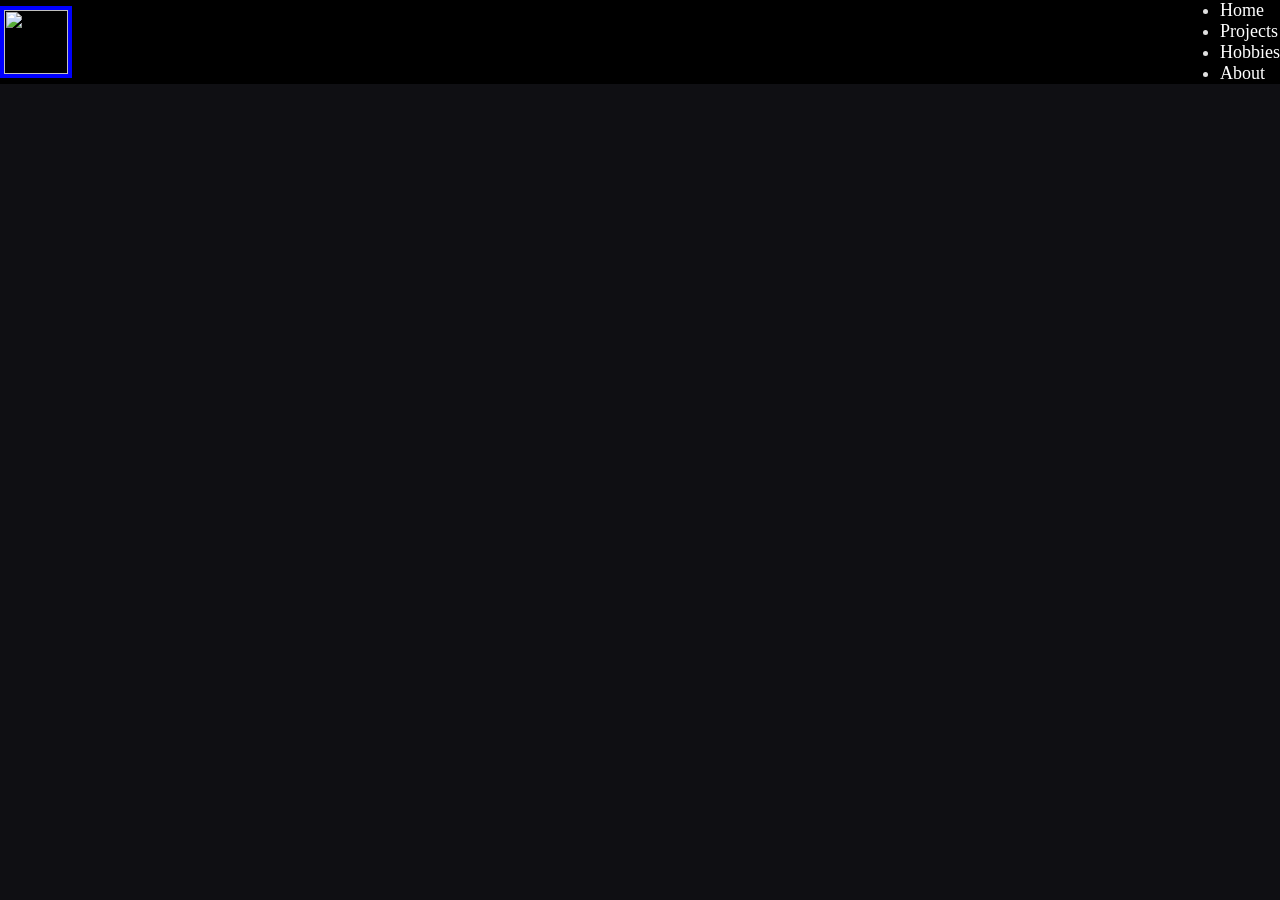
==== index.html @ a89c6887 "re-edited the whole of index.html "starting to make an image of how i want the website to be" added " ====
<!DOCTYPE html>
<html lang="en">
<head>
    <meta charset="UTF-8">
    <meta name="viewport" content="width=device-width" initial-scale="1.0">
    <title>JackForce Website</title>
    <link rel="stylesheet" href="style.css">
</head>
<body>
    <header>
        <nav>
            <img src="assets/my-icon.jpg" class="nav-bar-icon" width="64px" height="64px">
            <ul class="nav-links">
                <li><a href="index.html" class="nav-bar-links">Home</a></li>
                <li><a href="projects.html" class="nav-bar-links">Projects</a></li>
                <li><a href="hobbies.html" class="nav-bar-links">Hobbies</a></li>
                <li><a href="about.html" class="nav-bar-links">About</a></li>
            </ul>
        </nav>
    </header>

    <main>
        <section class="hero">
            <div class="hero-content">
                <h1>Hey there, I'm <span>Radwan</span></h1>
                <p class="subtitle">Technology Enthusiast</p>
                <p class="description">
                    I try to build stuff from making an RC BLE controlled car to local homelab project, A bit of everything from software and hardware</p>
                <div class="hero-buttons">
                    <a href="projects.html" class="primary-btn">View Projects</a>
                    <a href="#terminal" class="secondary-btn">Terminal [~]</a>
                </div>
            </div>
        </section>
    </main>

</body>
<script src="script.js"></script>
</html>
---- style.css ----
:root {
    --bg-color: #0f0f13;
    --text-main: #e0e0e0;
    --accent-glow: #00ffcc;
}
* {
    margin: 0;
    padding: 0;
}
body {
    background-image: url(assets/background.jpg);
    background-color: var(--bg-color);
    background-size: cover;
    background-position: center;
    background-attachment: fixed;
    background-repeat: no-repeat;
    color: var(--text-main);
}
header {
    width: 100%;
    background-color: rgba(31,40,51, 0.95);
    position: fixed;
    top: 0;
}
nav {
    background-color: black;
    display: flex;
    justify-content: space-between;
    align-items: center;
    transition: 0.3s ease;
    text-shadow:var(--accent-glow) ;
    font-size: large;
}
.nav-bar-icon {
    border: 4px solid blue;
    align-items: center;
    display: flex;
}
nav a {
    text-decoration: none;
    color: white;
}
nav a:hover {
    text-decoration: none;
    color: bisque;
    cursor: pointer;
}
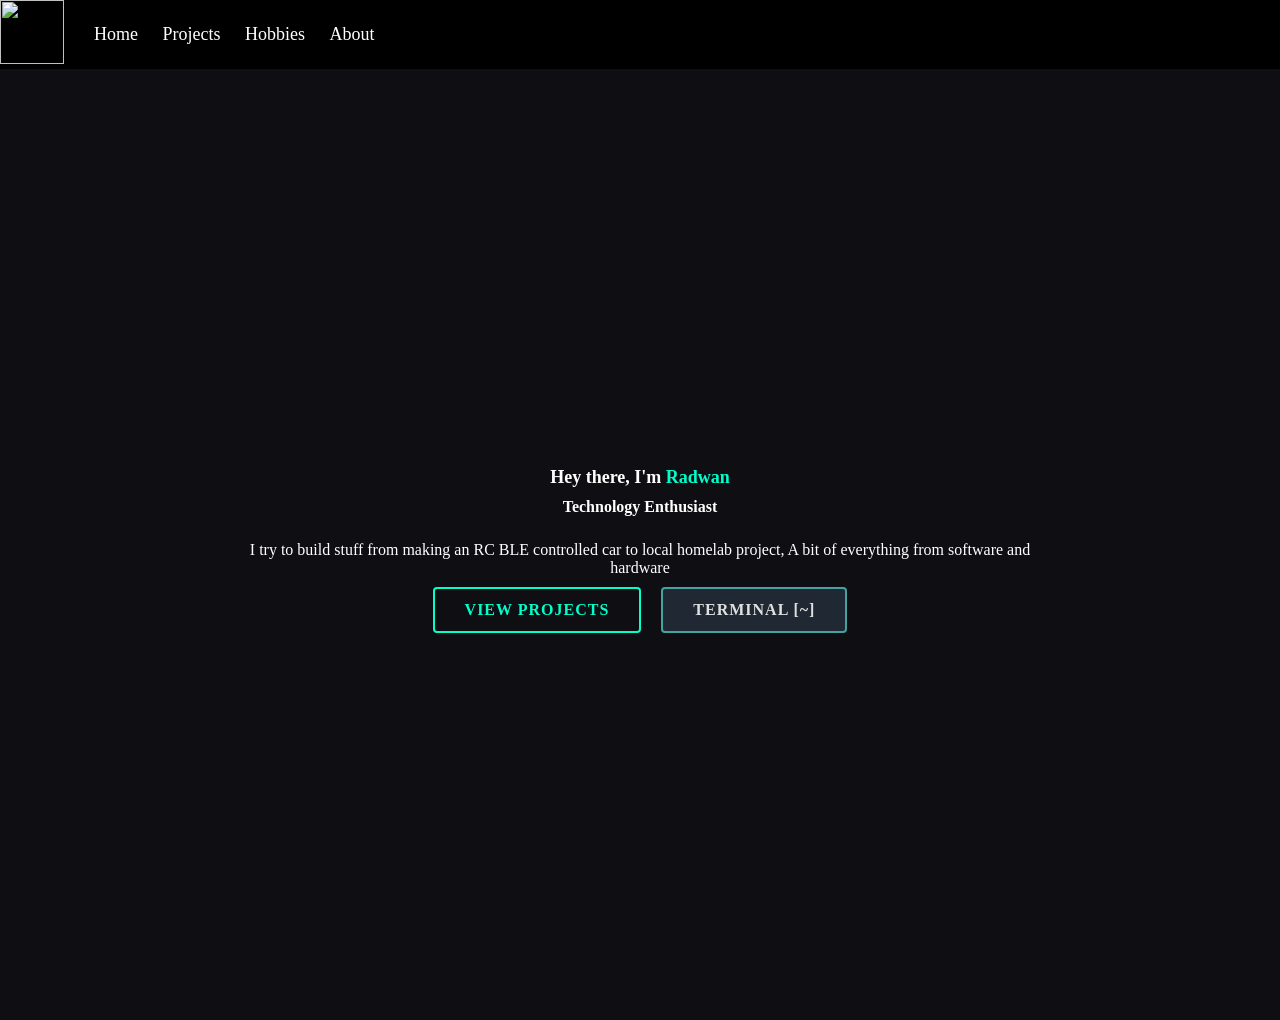
==== commit 8e1c067c: "got the home page semi finished and looking good, added the first skeleton basic stuff in every html" ====
--- a/index.html
+++ b/index.html
@@ -9,13 +9,15 @@
 <body>
     <header>
         <nav>
-            <img src="assets/my-icon.jpg" class="nav-bar-icon" width="64px" height="64px">
-            <ul class="nav-links">
-                <li><a href="index.html" class="nav-bar-links">Home</a></li>
-                <li><a href="projects.html" class="nav-bar-links">Projects</a></li>
-                <li><a href="hobbies.html" class="nav-bar-links">Hobbies</a></li>
-                <li><a href="about.html" class="nav-bar-links">About</a></li>
-            </ul>
+            <a href="https://minecraft.wiki/" class="nav-bar-icon">
+            <img src="assets/my-icon.jpg"  width="64px" height="64px">
+            </a>
+            <div class="nav-links">
+                <a href="index.html" class="nav-bar-links">Home</a>
+                <a href="projects.html" class="nav-bar-links">Projects</a>
+                <a href="hobbies.html" class="nav-bar-links">Hobbies</a>
+                <a href="about.html" class="nav-bar-links">About</a>
+            </div>
         </nav>
     </header>
 
@@ -27,8 +29,8 @@
                 <p class="description">
                     I try to build stuff from making an RC BLE controlled car to local homelab project, A bit of everything from software and hardware</p>
                 <div class="hero-buttons">
-                    <a href="projects.html" class="primary-btn">View Projects</a>
-                    <a href="#terminal" class="secondary-btn">Terminal [~]</a>
+                    <a href="projects.html" class="btn primary-btn">View Projects</a>
+                    <a href="#terminal" class="btn secondary-btn">Terminal [~]</a>
                 </div>
             </div>
         </section>
--- a/style.css
+++ b/style.css
@@ -2,6 +2,7 @@
     --bg-color: #0f0f13;
     --text-main: #e0e0e0;
     --accent-glow: #00ffcc;
+    --accent-dark: #45a29e;
 }
 * {
     margin: 0;
@@ -25,27 +26,99 @@
 nav {
     background-color: black;
     display: flex;
-    justify-content: space-between;
     align-items: center;
     transition: 0.3s ease;
     text-shadow:var(--accent-glow) ;
     font-size: large;
 }
-.nav-bar-icon {
-    border: 4px solid blue;
+.nav-bar-icon .img {
+    border: 2px solid var(--accent-dark);
     align-items: center;
-    display: flex;
+    display: block;
+    transition: 0.3s ease;
+    border-radius: 4px;
+
 }
-nav a {
+.nav-bar-icon img:hover {
+    border-color: var(--accent-glow);
+}
+.nav-links {
+    align-items: center left;
+    padding: 20px;
+}
+.nav-links a {
     text-decoration: none;
     color: white;
+    margin: 10px;
 }
-nav a:hover {
+.nav-links a:hover {
     text-decoration: none;
     color: bisque;
     cursor: pointer;
 }
+.hero {
+    min-height: 100vh;
+    display: flex;
+    justify-content: center;
+    align-items: center;
+    text-align: center;
+    padding: 100px 20px 20px;
+}
+.hero-content {
+    max-width: 800px;
+}
+.hero h1 {
+    font-size: large;
+    color: white;
+    margin-bottom: 10px;
+}
+.hero h1 span {
+    color: var(--accent-glow);
+}
+.subtitle {
+    font-size: medium;
+    color:  white;
+    margin-bottom: 25px;
+    font-weight: bold;
+}
+.description {
+    font-size: medium;
+    color: white;
+    margin-left: auto;
+    margin-right: auto;
+    margin-bottom: 10px;
+}
+.hero-buttons {
+    display: flex;
+    justify-content: center;
+    gap: 20px;
+}
+.btn {
+    text-decoration: none;
+    padding: 12px 30px;
+    font-size: medium;
+    font-weight: bold;
+    border-radius: 4px;
+    transition:all 0.3s ease;
+    text-transform: uppercase;
+    letter-spacing: 1px;
+}
+.primary-btn {
+    background-color: transparent;
+    color: var(--accent-glow);
+    border: 2px solid var(--accent-glow);
+}
+.primary-btn:hover {
+    background-color: beige;
+    color: var(--bg-color);
+}
+.secondary-btn {
+    background-color: #1f2833;
+    color: var(--text-main);
+    border: 2px solid var(--accent-dark);
+}
+.secondary-btn:hover {
+    color: beige ;
+    border-color: beige;
+}
 
-
-
-
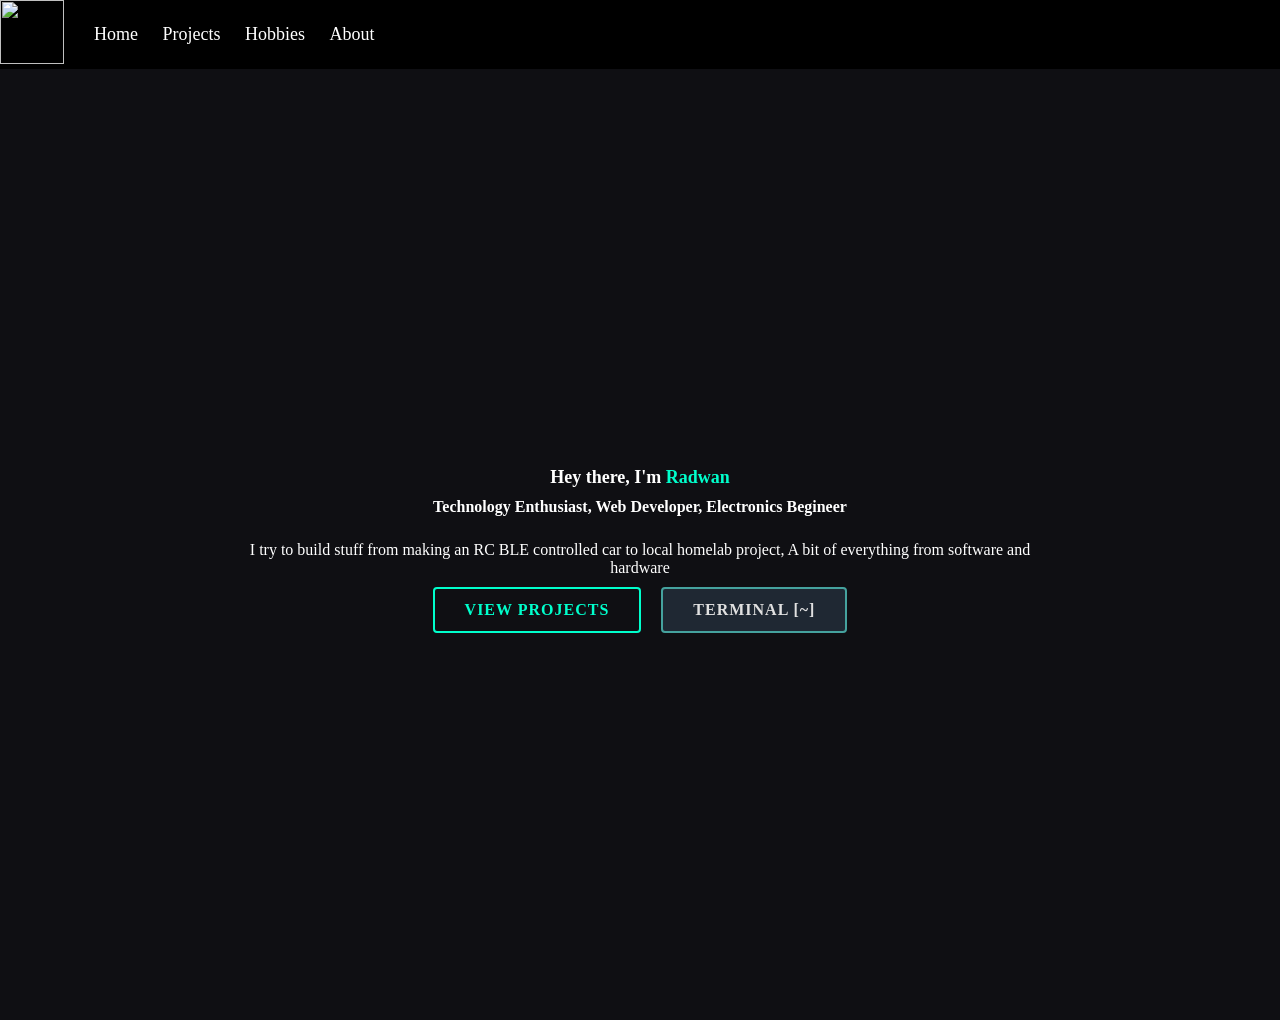
==== commit 7303f056: "added more logos and pictures of projects to assets, added all the projects i want to display on the" ====
--- a/index.html
+++ b/index.html
@@ -25,7 +25,7 @@
         <section class="hero">
             <div class="hero-content">
                 <h1>Hey there, I'm <span>Radwan</span></h1>
-                <p class="subtitle">Technology Enthusiast</p>
+                <p class="subtitle">Technology Enthusiast, Web Developer, Electronics Begineer</p>
                 <p class="description">
                     I try to build stuff from making an RC BLE controlled car to local homelab project, A bit of everything from software and hardware</p>
                 <div class="hero-buttons">
@@ -35,7 +35,6 @@
             </div>
         </section>
     </main>
-
 </body>
 <script src="script.js"></script>
 </html>
--- a/style.css
+++ b/style.css
@@ -3,12 +3,66 @@
     --text-main: #e0e0e0;
     --accent-glow: #00ffcc;
     --accent-dark: #45a29e;
+    --dark-grey: #1f2833;
 }
 * {
     margin: 0;
     padding: 0;
 }
 body {
+    background-color: black;
+}
+footer {
+    color: white;
+    text-align: left;
+    display: block;
+}
+header {
+    width: 100%;
+    background-color: rgba(31,40,51, 0.95);
+    position: fixed;
+    top: 0;
+}
+nav {
+    background-color: black;
+    display: flex;
+    align-items: center;
+    transition: 0.3s ease;
+    text-shadow:var(--accent-glow) ;
+    font-size: large;
+}
+.nav-bar-icon .img {
+    border: 2px solid var(--accent-dark);
+    align-items: center;
+    display: block;
+    transition: 0.3s ease;
+    border-radius: 4px;
+
+}
+.nav-bar-icon img:hover {
+    border-color: var(--accent-glow);
+}
+.nav-links {
+    align-items: center left;
+    padding: 20px;
+}
+.nav-links a {
+    text-decoration: none;
+    color: white;
+    margin: 10px;
+}
+.nav-links a:hover {
+    text-decoration: none;
+    color: bisque;
+    cursor: pointer;
+}
+.hero {
+    min-height: 100vh;
+    display: flex;
+    justify-content: center;
+    align-items: center;
+    text-align: center;
+    padding: 100px 20px 20px;
     background-image: url(assets/background.jpg);
     background-color: var(--bg-color);
     background-size: cover;
@@ -17,53 +71,6 @@
     background-repeat: no-repeat;
     color: var(--text-main);
 }
-header {
-    width: 100%;
-    background-color: rgba(31,40,51, 0.95);
-    position: fixed;
-    top: 0;
-}
-nav {
-    background-color: black;
-    display: flex;
-    align-items: center;
-    transition: 0.3s ease;
-    text-shadow:var(--accent-glow) ;
-    font-size: large;
-}
-.nav-bar-icon .img {
-    border: 2px solid var(--accent-dark);
-    align-items: center;
-    display: block;
-    transition: 0.3s ease;
-    border-radius: 4px;
-
-}
-.nav-bar-icon img:hover {
-    border-color: var(--accent-glow);
-}
-.nav-links {
-    align-items: center left;
-    padding: 20px;
-}
-.nav-links a {
-    text-decoration: none;
-    color: white;
-    margin: 10px;
-}
-.nav-links a:hover {
-    text-decoration: none;
-    color: bisque;
-    cursor: pointer;
-}
-.hero {
-    min-height: 100vh;
-    display: flex;
-    justify-content: center;
-    align-items: center;
-    text-align: center;
-    padding: 100px 20px 20px;
-}
 .hero-content {
     max-width: 800px;
 }
@@ -121,4 +128,87 @@
     color: beige ;
     border-color: beige;
 }
+.project-card {
+    background-color: var(--dark-grey) ;
+    border: 1px solid #201f33;
+    border-radius: 8px;
+    transition: transform 0.3s ease ;
+    display: flex;
+    flex-direction: row;
+    margin: 10px;
+    margin-top: 20px;
+}
+.project-card:hover {
+    border-color: var(--accent-glow);
+}
+.project-image {
+    width: 300px ;
+    object-fit: contain;
+    border-bottom: 1px solid #201f33;
+}
+.project-content {
+    padding: 25px;
+    display: flex;
+    flex-direction: column;
+}
+.project-title {
+    font-size: large;
+    color: beige;
+    margin-bottom: 15px;
+}
+.project-desc {
+    font-size: medium;
+    margin-bottom: 25px;
+    color: var(--text-main);
+}
+.project-tech {
+    display: flex;
+    flex-direction: row;
+    gap: 10px;
+    margin-bottom: 20px;
+}
+.project-tech-stack-img {
+    color: var(--accent-glow);
+    border-radius: 4px;
+    border: 1px solid var(--accent-dark);
+    width: 40px;
+    height: 40px;
+    overflow: hidden;
+    object-fit: contain;
+}
+.github-icon {
+    width: 64px;
+    height: 64px;
+}
+.intro {
+    margin-top: 40px;
+    align-items: center;
+    text-align: center;
+    color: var(--text-main);
+}
+.intro-title {
+    text-align: center;
+    margin-top: 200px;
+    margin-bottom: 30px;
+    font-size: x-large;
+}
+.intro pre {
+    font-size: large;
+    text-align: center;
+}
+.intro-end {
+    margin-top: 20px;
+    margin-bottom: 5px;
+    text-align: center;
+}
+.socials {
+    align-items: center;
+    justify-content: center;
 
+}
+.socials-img {
+    width: 64px;
+    height: 64px;
+    align-items: center;
+    justify-content: center;
+}
